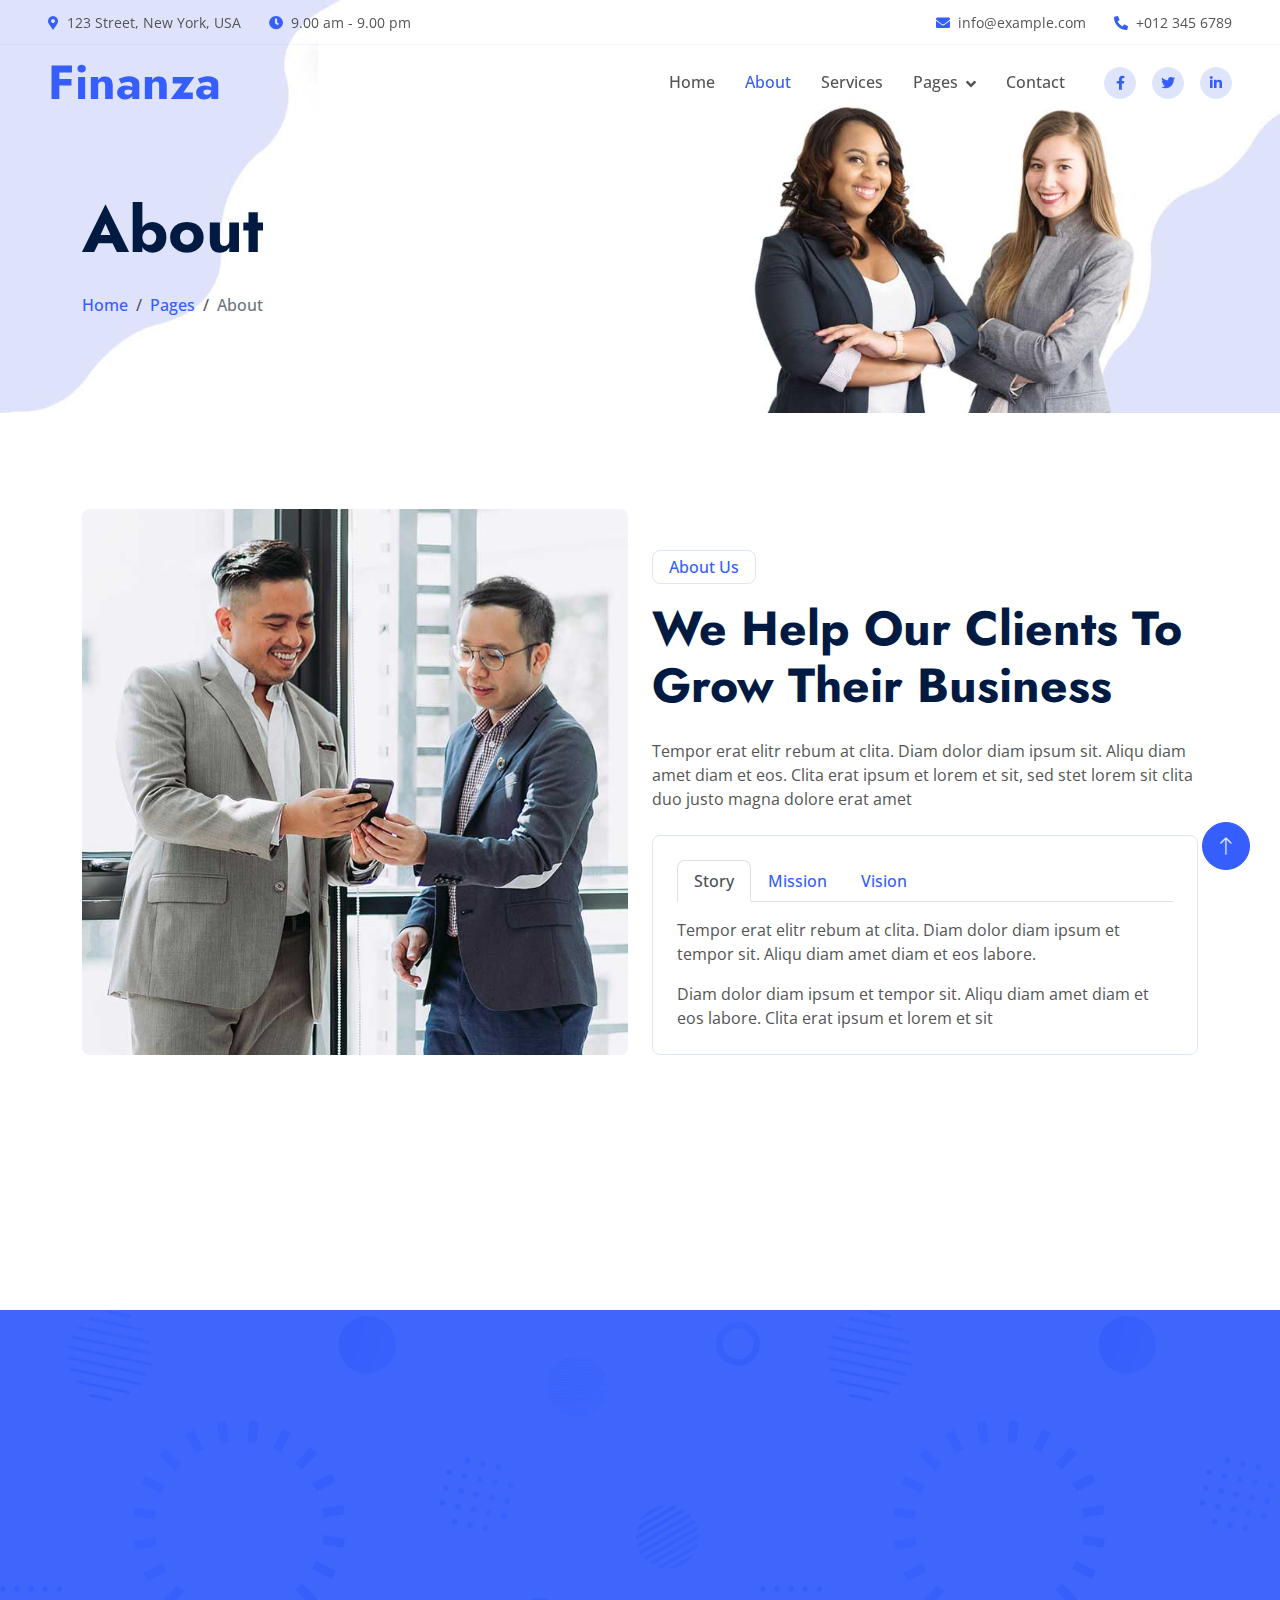
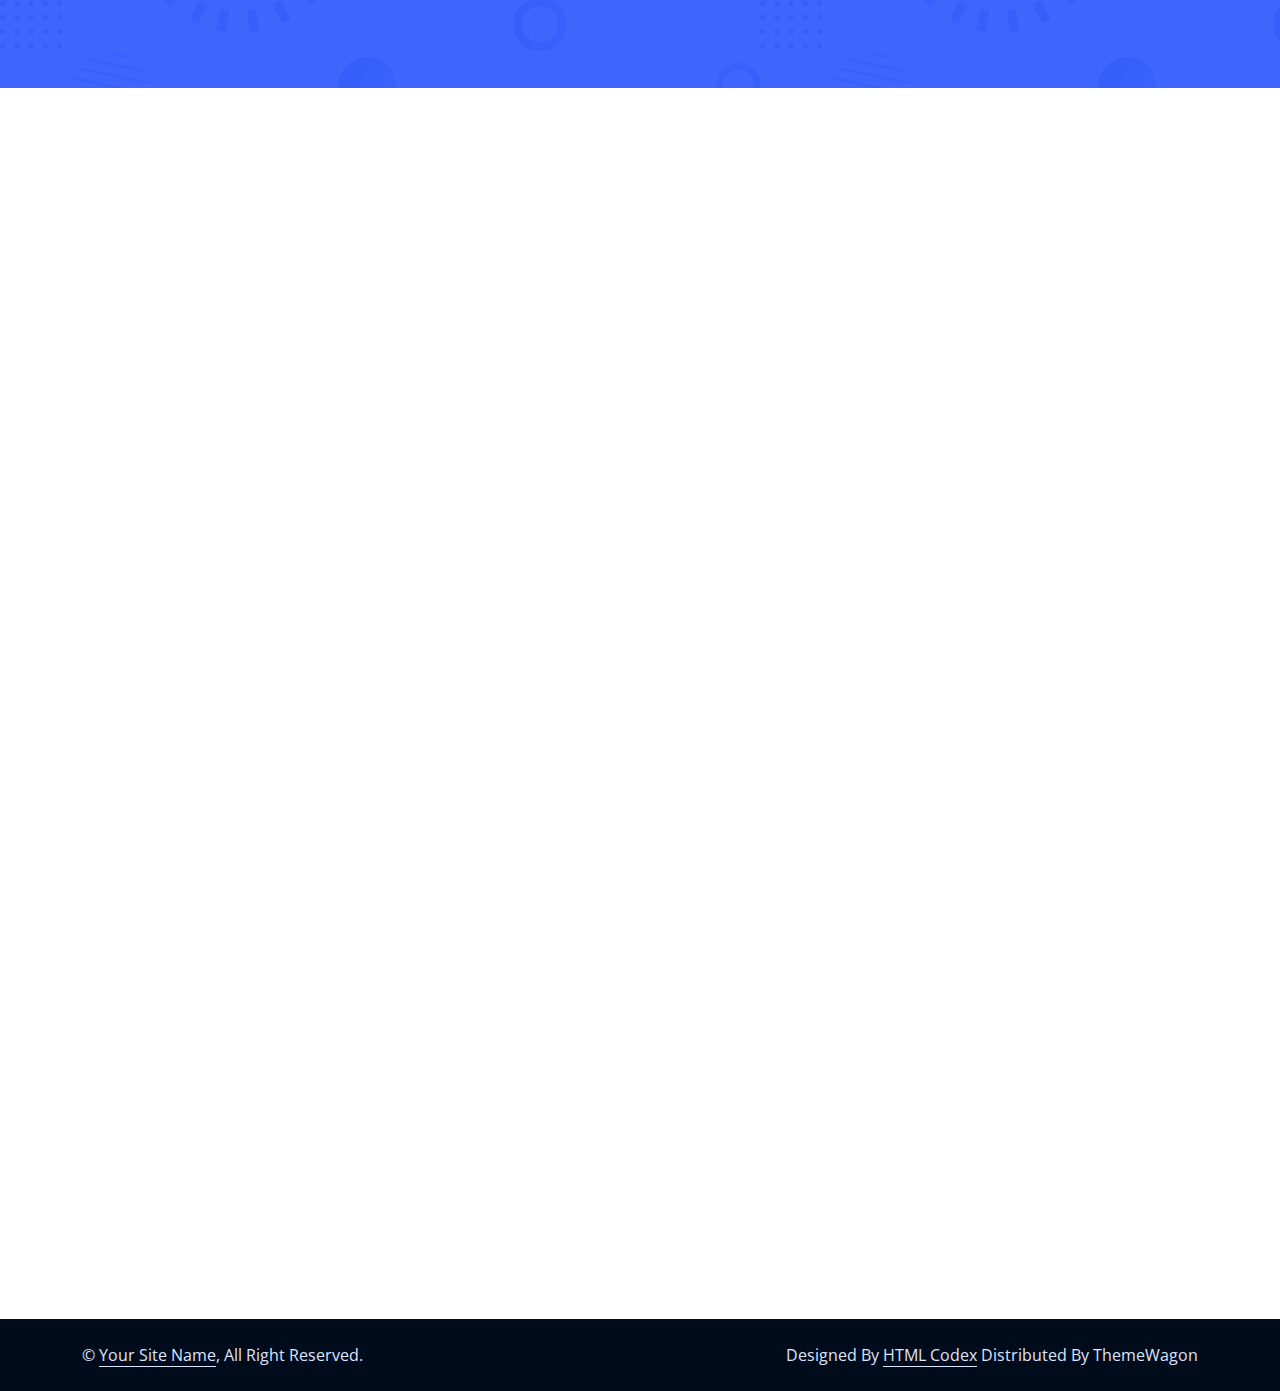
==== about.html @ 156455cf "Initial commit" ====
<!DOCTYPE html>
<html lang="en">

<head>
    <meta charset="utf-8">
    <title>Finanza - Financial Services Website Template</title>
    <meta content="width=device-width, initial-scale=1.0" name="viewport">
    <meta content="" name="keywords">
    <meta content="" name="description">

    <!-- Favicon -->
    <link href="img/favicon.ico" rel="icon">

    <!-- Google Web Fonts -->
    <link rel="preconnect" href="https://fonts.googleapis.com">
    <link rel="preconnect" href="https://fonts.gstatic.com" crossorigin>
    <link
        href="https://fonts.googleapis.com/css2?family=Jost:wght@500;600;700&family=Open+Sans:wght@400;500&display=swap"
        rel="stylesheet">

    <!-- Icon Font Stylesheet -->
    <link href="https://cdnjs.cloudflare.com/ajax/libs/font-awesome/5.10.0/css/all.min.css" rel="stylesheet">
    <link href="https://cdn.jsdelivr.net/npm/bootstrap-icons@1.4.1/font/bootstrap-icons.css" rel="stylesheet">

    <!-- Libraries Stylesheet -->
    <link href="lib/animate/animate.min.css" rel="stylesheet">
    <link href="lib/owlcarousel/assets/owl.carousel.min.css" rel="stylesheet">

    <!-- Customized Bootstrap Stylesheet -->
    <link href="css/bootstrap.min.css" rel="stylesheet">

    <!-- Template Stylesheet -->
    <link href="css/style.css" rel="stylesheet">
</head>

<body>
    <!-- Spinner Start -->
    <div id="spinner"
        class="show bg-white position-fixed translate-middle w-100 vh-100 top-50 start-50 d-flex align-items-center justify-content-center">
        <div class="spinner-border text-primary" role="status" style="width: 3rem; height: 3rem;"></div>
    </div>
    <!-- Spinner End -->


    <!-- Navbar Start -->
    <div class="container-fluid fixed-top px-0 wow fadeIn" data-wow-delay="0.1s">
        <div class="top-bar row gx-0 align-items-center d-none d-lg-flex">
            <div class="col-lg-6 px-5 text-start">
                <small><i class="fa fa-map-marker-alt text-primary me-2"></i>123 Street, New York, USA</small>
                <small class="ms-4"><i class="fa fa-clock text-primary me-2"></i>9.00 am - 9.00 pm</small>
            </div>
            <div class="col-lg-6 px-5 text-end">
                <small><i class="fa fa-envelope text-primary me-2"></i>info@example.com</small>
                <small class="ms-4"><i class="fa fa-phone-alt text-primary me-2"></i>+012 345 6789</small>
            </div>
        </div>

        <nav class="navbar navbar-expand-lg navbar-light py-lg-0 px-lg-5 wow fadeIn" data-wow-delay="0.1s">
            <a href="index.html" class="navbar-brand ms-4 ms-lg-0">
                <h1 class="display-5 text-primary m-0">Finanza</h1>
            </a>
            <button type="button" class="navbar-toggler me-4" data-bs-toggle="collapse"
                data-bs-target="#navbarCollapse">
                <span class="navbar-toggler-icon"></span>
            </button>
            <div class="collapse navbar-collapse" id="navbarCollapse">
                <div class="navbar-nav ms-auto p-4 p-lg-0">
                    <a href="index.html" class="nav-item nav-link">Home</a>
                    <a href="about.html" class="nav-item nav-link active">About</a>
                    <a href="service.html" class="nav-item nav-link">Services</a>
                    <div class="nav-item dropdown">
                        <a href="#" class="nav-link dropdown-toggle" data-bs-toggle="dropdown">Pages</a>
                        <div class="dropdown-menu border-light m-0">
                            <a href="project.html" class="dropdown-item">Projects</a>
                            <a href="feature.html" class="dropdown-item">Features</a>
                            <a href="team.html" class="dropdown-item">Team Member</a>
                            <a href="testimonial.html" class="dropdown-item">Testimonial</a>
                            <a href="404.html" class="dropdown-item">404 Page</a>
                        </div>
                    </div>
                    <a href="contact.html" class="nav-item nav-link">Contact</a>
                </div>
                <div class="d-none d-lg-flex ms-2">
                    <a class="btn btn-light btn-sm-square rounded-circle ms-3" href="">
                        <small class="fab fa-facebook-f text-primary"></small>
                    </a>
                    <a class="btn btn-light btn-sm-square rounded-circle ms-3" href="">
                        <small class="fab fa-twitter text-primary"></small>
                    </a>
                    <a class="btn btn-light btn-sm-square rounded-circle ms-3" href="">
                        <small class="fab fa-linkedin-in text-primary"></small>
                    </a>
                </div>
            </div>
        </nav>
    </div>
    <!-- Navbar End -->


    <!-- Page Header Start -->
    <div class="container-fluid page-header mb-5 wow fadeIn" data-wow-delay="0.1s">
        <div class="container">
            <h1 class="display-3 mb-4 animated slideInDown">About</h1>
            <nav aria-label="breadcrumb animated slideInDown">
                <ol class="breadcrumb mb-0">
                    <li class="breadcrumb-item"><a href="#">Home</a></li>
                    <li class="breadcrumb-item"><a href="#">Pages</a></li>
                    <li class="breadcrumb-item active" aria-current="page">About</li>
                </ol>
            </nav>
        </div>
    </div>
    <!-- Page Header End -->


    <!-- About Start -->
    <div class="container-xxl py-5">
        <div class="container">
            <div class="row g-4 align-items-end mb-4">
                <div class="col-lg-6 wow fadeInUp" data-wow-delay="0.1s">
                    <img class="img-fluid rounded" src="img/about.jpg">
                </div>
                <div class="col-lg-6 wow fadeInUp" data-wow-delay="0.3s">
                    <p class="d-inline-block border rounded text-primary fw-semi-bold py-1 px-3">About Us</p>
                    <h1 class="display-5 mb-4">We Help Our Clients To Grow Their Business</h1>
                    <p class="mb-4">Tempor erat elitr rebum at clita. Diam dolor diam ipsum sit. Aliqu diam amet diam et
                        eos. Clita erat ipsum et lorem et sit, sed stet lorem sit clita duo justo magna dolore erat amet
                    </p>
                    <div class="border rounded p-4">
                        <nav>
                            <div class="nav nav-tabs mb-3" id="nav-tab" role="tablist">
                                <button class="nav-link fw-semi-bold active" id="nav-story-tab" data-bs-toggle="tab"
                                    data-bs-target="#nav-story" type="button" role="tab" aria-controls="nav-story"
                                    aria-selected="true">Story</button>
                                <button class="nav-link fw-semi-bold" id="nav-mission-tab" data-bs-toggle="tab"
                                    data-bs-target="#nav-mission" type="button" role="tab" aria-controls="nav-mission"
                                    aria-selected="false">Mission</button>
                                <button class="nav-link fw-semi-bold" id="nav-vision-tab" data-bs-toggle="tab"
                                    data-bs-target="#nav-vision" type="button" role="tab" aria-controls="nav-vision"
                                    aria-selected="false">Vision</button>
                            </div>
                        </nav>
                        <div class="tab-content" id="nav-tabContent">
                            <div class="tab-pane fade show active" id="nav-story" role="tabpanel"
                                aria-labelledby="nav-story-tab">
                                <p>Tempor erat elitr rebum at clita. Diam dolor diam ipsum et tempor sit. Aliqu diam
                                    amet diam et eos labore.</p>
                                <p class="mb-0">Diam dolor diam ipsum et tempor sit. Aliqu diam amet diam et eos labore.
                                    Clita erat ipsum et lorem et sit</p>
                            </div>
                            <div class="tab-pane fade" id="nav-mission" role="tabpanel"
                                aria-labelledby="nav-mission-tab">
                                <p>Tempor erat elitr rebum at clita. Diam dolor diam ipsum et tempor sit. Aliqu diam
                                    amet diam et eos labore.</p>
                                <p class="mb-0">Diam dolor diam ipsum et tempor sit. Aliqu diam amet diam et eos labore.
                                    Clita erat ipsum et lorem et sit</p>
                            </div>
                            <div class="tab-pane fade" id="nav-vision" role="tabpanel" aria-labelledby="nav-vision-tab">
                                <p>Tempor erat elitr rebum at clita. Diam dolor diam ipsum et tempor sit. Aliqu diam
                                    amet diam et eos labore.</p>
                                <p class="mb-0">Diam dolor diam ipsum et tempor sit. Aliqu diam amet diam et eos labore.
                                    Clita erat ipsum et lorem et sit</p>
                            </div>
                        </div>
                    </div>
                </div>
            </div>
            <div class="border rounded p-4 wow fadeInUp" data-wow-delay="0.1s">
                <div class="row g-4">
                    <div class="col-lg-4 wow fadeIn" data-wow-delay="0.1s">
                        <div class="h-100">
                            <div class="d-flex">
                                <div class="flex-shrink-0 btn-lg-square rounded-circle bg-primary">
                                    <i class="fa fa-times text-white"></i>
                                </div>
                                <div class="ps-3">
                                    <h4>No Hidden Cost</h4>
                                    <span>Clita erat ipsum lorem sit sed stet duo justo</span>
                                </div>
                                <div class="border-end d-none d-lg-block"></div>
                            </div>
                            <div class="border-bottom mt-4 d-block d-lg-none"></div>
                        </div>
                    </div>
                    <div class="col-lg-4 wow fadeIn" data-wow-delay="0.3s">
                        <div class="h-100">
                            <div class="d-flex">
                                <div class="flex-shrink-0 btn-lg-square rounded-circle bg-primary">
                                    <i class="fa fa-users text-white"></i>
                                </div>
                                <div class="ps-3">
                                    <h4>Dedicated Team</h4>
                                    <span>Clita erat ipsum lorem sit sed stet duo justo</span>
                                </div>
                                <div class="border-end d-none d-lg-block"></div>
                            </div>
                            <div class="border-bottom mt-4 d-block d-lg-none"></div>
                        </div>
                    </div>
                    <div class="col-lg-4 wow fadeIn" data-wow-delay="0.5s">
                        <div class="h-100">
                            <div class="d-flex">
                                <div class="flex-shrink-0 btn-lg-square rounded-circle bg-primary">
                                    <i class="fa fa-phone text-white"></i>
                                </div>
                                <div class="ps-3">
                                    <h4>24/7 Available</h4>
                                    <span>Clita erat ipsum lorem sit sed stet duo justo</span>
                                </div>
                            </div>
                        </div>
                    </div>
                </div>
            </div>
        </div>
    </div>
    <!-- About End -->


    <!-- Facts Start -->
    <div class="container-fluid facts my-5 py-5">
        <div class="container py-5">
            <div class="row g-5">
                <div class="col-sm-6 col-lg-3 text-center wow fadeIn" data-wow-delay="0.1s">
                    <i class="fa fa-users fa-3x text-white mb-3"></i>
                    <h1 class="display-4 text-white" data-toggle="counter-up">1234</h1>
                    <span class="fs-5 text-white">Happy Clients</span>
                    <hr class="bg-white w-25 mx-auto mb-0">
                </div>
                <div class="col-sm-6 col-lg-3 text-center wow fadeIn" data-wow-delay="0.3s">
                    <i class="fa fa-check fa-3x text-white mb-3"></i>
                    <h1 class="display-4 text-white" data-toggle="counter-up">1234</h1>
                    <span class="fs-5 text-white">Projects Completed</span>
                    <hr class="bg-white w-25 mx-auto mb-0">
                </div>
                <div class="col-sm-6 col-lg-3 text-center wow fadeIn" data-wow-delay="0.5s">
                    <i class="fa fa-users-cog fa-3x text-white mb-3"></i>
                    <h1 class="display-4 text-white" data-toggle="counter-up">1234</h1>
                    <span class="fs-5 text-white">Dedicated Staff</span>
                    <hr class="bg-white w-25 mx-auto mb-0">
                </div>
                <div class="col-sm-6 col-lg-3 text-center wow fadeIn" data-wow-delay="0.7s">
                    <i class="fa fa-award fa-3x text-white mb-3"></i>
                    <h1 class="display-4 text-white" data-toggle="counter-up">1234</h1>
                    <span class="fs-5 text-white">Awards Achieved</span>
                    <hr class="bg-white w-25 mx-auto mb-0">
                </div>
            </div>
        </div>
    </div>
    <!-- Facts End -->


    <!-- Team Start -->
    <div class="container-xxl py-5">
        <div class="container">
            <div class="text-center mx-auto wow fadeInUp" data-wow-delay="0.1s" style="max-width: 600px;">
                <p class="d-inline-block border rounded text-primary fw-semi-bold py-1 px-3">Our Team</p>
                <h1 class="display-5 mb-5">Exclusive Team</h1>
            </div>
            <div class="row g-4">
                <div class="col-lg-4 col-md-6 wow fadeInUp" data-wow-delay="0.1s">
                    <div class="team-item">
                        <img class="img-fluid rounded" src="img/team-1.jpg" alt="">
                        <div class="team-text">
                            <h4 class="mb-0">Kate Winslet</h4>
                            <div class="team-social d-flex">
                                <a class="btn btn-square rounded-circle mx-1" href=""><i
                                        class="fab fa-facebook-f"></i></a>
                                <a class="btn btn-square rounded-circle mx-1" href=""><i class="fab fa-twitter"></i></a>
                                <a class="btn btn-square rounded-circle mx-1" href=""><i
                                        class="fab fa-instagram"></i></a>
                            </div>
                        </div>
                    </div>
                </div>
                <div class="col-lg-4 col-md-6 wow fadeInUp" data-wow-delay="0.3s">
                    <div class="team-item">
                        <img class="img-fluid rounded" src="img/team-2.jpg" alt="">
                        <div class="team-text">
                            <h4 class="mb-0">Jac Jacson</h4>
                            <div class="team-social d-flex">
                                <a class="btn btn-square rounded-circle mx-1" href=""><i
                                        class="fab fa-facebook-f"></i></a>
                                <a class="btn btn-square rounded-circle mx-1" href=""><i class="fab fa-twitter"></i></a>
                                <a class="btn btn-square rounded-circle mx-1" href=""><i
                                        class="fab fa-instagram"></i></a>
                            </div>
                        </div>
                    </div>
                </div>
                <div class="col-lg-4 col-md-6 wow fadeInUp" data-wow-delay="0.5s">
                    <div class="team-item">
                        <img class="img-fluid rounded" src="img/team-3.jpg" alt="">
                        <div class="team-text">
                            <h4 class="mb-0">Doris Jordan</h4>
                            <div class="team-social d-flex">
                                <a class="btn btn-square rounded-circle mx-1" href=""><i
                                        class="fab fa-facebook-f"></i></a>
                                <a class="btn btn-square rounded-circle mx-1" href=""><i class="fab fa-twitter"></i></a>
                                <a class="btn btn-square rounded-circle mx-1" href=""><i
                                        class="fab fa-instagram"></i></a>
                            </div>
                        </div>
                    </div>
                </div>
            </div>
        </div>
    </div>
    <!-- Team End -->


    <!-- Footer Start -->
    <div class="container-fluid bg-dark text-light footer mt-5 py-5 wow fadeIn" data-wow-delay="0.1s">
        <div class="container py-5">
            <div class="row g-5">
                <div class="col-lg-3 col-md-6">
                    <h4 class="text-white mb-4">Our Office</h4>
                    <p class="mb-2"><i class="fa fa-map-marker-alt me-3"></i>123 Street, New York, USA</p>
                    <p class="mb-2"><i class="fa fa-phone-alt me-3"></i>+012 345 67890</p>
                    <p class="mb-2"><i class="fa fa-envelope me-3"></i>info@example.com</p>
                    <div class="d-flex pt-2">
                        <a class="btn btn-square btn-outline-light rounded-circle me-2" href=""><i
                                class="fab fa-twitter"></i></a>
                        <a class="btn btn-square btn-outline-light rounded-circle me-2" href=""><i
                                class="fab fa-facebook-f"></i></a>
                        <a class="btn btn-square btn-outline-light rounded-circle me-2" href=""><i
                                class="fab fa-youtube"></i></a>
                        <a class="btn btn-square btn-outline-light rounded-circle me-2" href=""><i
                                class="fab fa-linkedin-in"></i></a>
                    </div>
                </div>
                <div class="col-lg-3 col-md-6">
                    <h4 class="text-white mb-4">Services</h4>
                    <a class="btn btn-link" href="">Financial Planning</a>
                    <a class="btn btn-link" href="">Cash Investment</a>
                    <a class="btn btn-link" href="">Financial Consultancy</a>
                    <a class="btn btn-link" href="">Business Loans</a>
                    <a class="btn btn-link" href="">Business Analysis</a>
                </div>
                <div class="col-lg-3 col-md-6">
                    <h4 class="text-white mb-4">Quick Links</h4>
                    <a class="btn btn-link" href="">About Us</a>
                    <a class="btn btn-link" href="">Contact Us</a>
                    <a class="btn btn-link" href="">Our Services</a>
                    <a class="btn btn-link" href="">Terms & Condition</a>
                    <a class="btn btn-link" href="">Support</a>
                </div>
                <div class="col-lg-3 col-md-6">
                    <h4 class="text-white mb-4">Newsletter</h4>
                    <p>Dolor amet sit justo amet elitr clita ipsum elitr est.</p>
                    <div class="position-relative w-100">
                        <input class="form-control bg-white border-0 w-100 py-3 ps-4 pe-5" type="text"
                            placeholder="Your email">
                        <button type="button"
                            class="btn btn-primary py-2 position-absolute top-0 end-0 mt-2 me-2">SignUp</button>
                    </div>
                </div>
            </div>
        </div>
    </div>
    <!-- Footer End -->


    <!-- Copyright Start -->
    <div class="container-fluid copyright py-4">
        <div class="container">
            <div class="row">
                <div class="col-md-6 text-center text-md-start mb-3 mb-md-0">
                    &copy; <a class="border-bottom" href="#">Your Site Name</a>, All Right Reserved.
                </div>
                <div class="col-md-6 text-center text-md-end">
                    <!--/*** This template is free as long as you keep the footer author’s credit link/attribution link/backlink. If you'd like to use the template without the footer author’s credit link/attribution link/backlink, you can purchase the Credit Removal License from "https://htmlcodex.com/credit-removal". Thank you for your support. ***/-->
                    Designed By <a class="border-bottom" href="https://htmlcodex.com">HTML Codex</a> Distributed By <a
                        href="https://themewagon.com">ThemeWagon</a>
                </div>
            </div>
        </div>
    </div>
    <!-- Copyright End -->


    <!-- Back to Top -->
    <a href="#" class="btn btn-lg btn-primary btn-lg-square rounded-circle back-to-top"><i
            class="bi bi-arrow-up"></i></a>


    <!-- JavaScript Libraries -->
    <script src="https://code.jquery.com/jquery-3.4.1.min.js"></script>
    <script src="https://cdn.jsdelivr.net/npm/bootstrap@5.0.0/dist/js/bootstrap.bundle.min.js"></script>
    <script src="lib/wow/wow.min.js"></script>
    <script src="lib/easing/easing.min.js"></script>
    <script src="lib/waypoints/waypoints.min.js"></script>
    <script src="lib/owlcarousel/owl.carousel.min.js"></script>
    <script src="lib/counterup/counterup.min.js"></script>

    <!-- Template Javascript -->
    <script src="js/main.js"></script>
</body>

</html>
---- css/style.css ----
/********** Template CSS **********/
:root {
    --primary: #355EFC;
    --secondary: #E93C05;
    --tertiary: #555555;
    --light: #DFE4FD;
    --dark: #011A41;
}

.back-to-top {
    position: fixed;
    display: none;
    right: 30px;
    bottom: 30px;
    z-index: 99;
}

h1,
.h1,
h2,
.h2,
.fw-bold {
    font-weight: 700 !important;
}

h3,
.h3,
h4,
.h4,
.fw-medium {
    font-weight: 600 !important;
}

h5,
.h5,
h6,
.h6,
.fw-semi-bold {
    font-weight: 500 !important;
}


/*** Spinner ***/
#spinner {
    opacity: 0;
    visibility: hidden;
    transition: opacity .5s ease-out, visibility 0s linear .5s;
    z-index: 99999;
}

#spinner.show {
    transition: opacity .5s ease-out, visibility 0s linear 0s;
    visibility: visible;
    opacity: 1;
}


/*** Button ***/
.btn {
    transition: .5s;
    font-weight: 500;
}

.btn-primary,
.btn-outline-primary:hover {
    color: var(--light);
}

.btn-square {
    width: 38px;
    height: 38px;
}

.btn-sm-square {
    width: 32px;
    height: 32px;
}

.btn-lg-square {
    width: 48px;
    height: 48px;
}

.btn-square,
.btn-sm-square,
.btn-lg-square {
    padding: 0;
    display: flex;
    align-items: center;
    justify-content: center;
    font-weight: normal;
}


/*** Navbar ***/
.fixed-top {
    transition: .5s;
}

.top-bar {
    height: 45px;
    border-bottom: 1px solid rgba(53, 94, 252, .07);
}

.navbar .dropdown-toggle::after {
    border: none;
    content: "\f107";
    font-family: "Font Awesome 5 Free";
    font-weight: 900;
    vertical-align: middle;
    margin-left: 8px;
}

.navbar .navbar-nav .nav-link {
    padding: 25px 15px;
    color: var(--tertiary);
    font-weight: 500;
    outline: none;
}

.navbar .navbar-nav .nav-link:hover,
.navbar .navbar-nav .nav-link.active {
    color: var(--primary);
}

@media (max-width: 991.98px) {
    .navbar .navbar-nav {
        margin-top: 10px;
        border-top: 1px solid rgba(0, 0, 0, .07);
        background: #FFFFFF;
    }

    .navbar .navbar-nav .nav-link {
        padding: 10px 0;
    }
}

@media (min-width: 992px) {
    .navbar .nav-item .dropdown-menu {
        display: block;
        visibility: hidden;
        top: 100%;
        transform: rotateX(-75deg);
        transform-origin: 0% 0%;
        transition: .5s;
        opacity: 0;
    }

    .navbar .nav-item:hover .dropdown-menu {
        transform: rotateX(0deg);
        visibility: visible;
        transition: .5s;
        opacity: 1;
    }
}


/*** Header ***/
.carousel-caption {
    top: 0;
    left: 0;
    right: 0;
    bottom: 0;
    display: flex;
    align-items: center;
    justify-content: center;
    text-align: start;
    z-index: 1;
}

.carousel-control-prev,
.carousel-control-next {
    width: 3rem;
}

.carousel-control-prev-icon,
.carousel-control-next-icon {
    width: 3rem;
    height: 3rem;
    background-color: var(--primary);
    border: 10px solid var(--primary);
}

.carousel-control-prev-icon {
    border-radius: 0 3rem 3rem 0;
}

.carousel-control-next-icon {
    border-radius: 3rem 0 0 3rem;
}

@media (max-width: 768px) {
    #header-carousel .carousel-item {
        position: relative;
        min-height: 450px;
    }
    
    #header-carousel .carousel-item img {
        position: absolute;
        width: 100%;
        height: 100%;
        object-fit: cover;
    }
}

.page-header {
    padding-top: 12rem;
    padding-bottom: 6rem;
    background: url(../img/header.jpg) top left no-repeat;
    background-size: cover;
}

.page-header .breadcrumb-item,
.page-header .breadcrumb-item a {
    font-weight: 500;
}

.page-header .breadcrumb-item+.breadcrumb-item::before {
    color: var(--tertiary);
}


/*** Facts ***/
.facts {
    background: linear-gradient(rgba(53, 94, 252, .95), rgba(53, 94, 252, .95)), url(../img/bg.png);
}


/*** Callback ***/
.callback {
    position: relative;
}

.callback::before {
    position: absolute;
    content: "";
    width: 100%;
    height: 50%;
    top: 0;
    left: 0;
    background: linear-gradient(rgba(53, 94, 252, .95), rgba(53, 94, 252, .95)), url(../img/bg.png);
    z-index: -1;
}


/*** Feature ***/
.feature .feature-box,
.feature .feature-box * {
    transition: .5s;
}

.feature .feature-box:hover {
    background: var(--primary);
    border-color: var(--primary) !important;
}

.feature .feature-box:hover * {
    color: #FFFFFF !important;
}


/*** Service ***/
.service .nav .nav-link {
    transition: .5s;
}

.service .nav .nav-link.active {
    border-color: var(--primary) !important;
    background: var(--primary);
}

.service .nav .nav-link.active h5 {
    color: #FFFFFF !important;
}

.service .nav .nav-link.active h5 i {
    color: #FFFFFF !important;
}


/*** Project ***/
.project-item,
.project-item .project-img {
    position: relative;
}

.project-item .project-img a {
    position: absolute;
    width: 100%;
    height: 100%;
    top: 0;
    left: 0;
    background: rgba(255, 255, 255, .5);
    display: flex;
    align-items: center;
    justify-content: center;
    border-radius: 8px;
    opacity: 0;
    transition: .5s;
}

.project-item:hover .project-img a {
    opacity: 1;
}

.project-item .project-title {
    position: absolute;
    top: 3rem;
    right: 0;
    bottom: 0;
    left: 3rem;
    border: 1px solid var(--light);
    border-radius: 8px;
    display: flex;
    align-items: flex-end;
    padding: 18px;
    z-index: -1;
    transition: .5s;
}

.project-item:hover .project-title {
    background: var(--primary);
    border-color: var(--primary);
}

.project-item .project-title h4 {
    transition: .5s;
}

.project-item:hover .project-title h4 {
    color: #FFFFFF;
}

.project-carousel .owl-nav {
    margin-top: 25px;
    display: flex;
    justify-content: center;
}

.project-carousel .owl-nav .owl-prev,
.project-carousel .owl-nav .owl-next {
    margin: 0 12px;
    width: 45px;
    height: 45px;
    display: flex;
    align-items: center;
    justify-content: center;
    color: var(--primary);
    background: var(--light);
    border-radius: 45px;
    font-size: 22px;
    transition: .5s;
}

.project-carousel .owl-nav .owl-prev:hover,
.project-carousel .owl-nav .owl-next:hover {
    background: var(--primary);
    color: var(--light);
}


/*** Team ***/
.team-item {
    position: relative;
    padding: 4rem 0;
}

.team-item img {
    position: relative;
    z-index: 2;
}

.team-item .team-text {
    position: absolute;
    top: 0;
    right: 3rem;
    bottom: 0;
    left: 3rem;
    padding: 15px;
    border: 1px solid var(--light);
    border-radius: 8px;
    display: flex;
    flex-direction: column;
    align-items: center;
    justify-content: space-between;
    transition: .5s;
    z-index: 1;
}

.team-item:hover .team-text {
    background: var(--primary);
    border-color: var(--primary);
}

.team-item .team-text h4 {
    transition: .5s;
}

.team-item:hover .team-text h4 {
    color: #FFFFFF;
}

.team-item .team-social .btn {
    background: var(--light);
    color: var(--primary);
}

.team-item:hover .team-social .btn {
    background: #FFFFFF;
}

.team-item .team-social .btn:hover {
    background: var(--primary);
    color: var(--light);
}


/*** Testimonial ***/
.testimonial-item {
    position: relative;
    text-align: center;
    padding-top: 30px;
}

.testimonial-item .testimonial-text {
    position: relative;
    text-align: center;
}

.testimonial-item .testimonial-text .btn-square {
    position: absolute;
    width: 60px;
    height: 60px;
    top: -30px;
    left: 50%;
    transform: translateX(-50%);
}

.testimonial-item .testimonial-text::before {
    position: absolute;
    content: "";
    bottom: -60px;
    left: 50%;
    transform: translateX(-50%);
    border: 30px solid;
    border-color: var(--light) transparent transparent transparent;
}

.testimonial-item .testimonial-text::after {
    position: absolute;
    content: "";
    bottom: -59px;
    left: 50%;
    transform: translateX(-50%);
    border: 30px solid;
    border-color: #FFFFFF transparent transparent transparent;
}

.testimonial-carousel .owl-item img {
    margin: 0 auto;
    width: 100px;
    height: 100px;
}

.testimonial-carousel .owl-dots {
    margin-top: 25px;
    display: flex;
    align-items: flex-end;
    justify-content: center;
}

.testimonial-carousel .owl-dot {
    position: relative;
    display: inline-block;
    margin: 0 5px;
    width: 30px;
    height: 30px;
    border: 1px solid var(--light);
    border-radius: 30px;
    transition: .5s;
}

.testimonial-carousel .owl-dot::after {
    position: absolute;
    content: "";
    width: 16px;
    height: 16px;
    top: 6px;
    left: 6px;
    border-radius: 16px;
    background: var(--light);
    transition: .5s;
}

.testimonial-carousel .owl-dot.active {
    border-color: var(--primary);
}

.testimonial-carousel .owl-dot.active::after {
    background: var(--primary);
}


/*** Footer ***/
.footer .btn.btn-link {
    display: block;
    margin-bottom: 5px;
    padding: 0;
    text-align: left;
    color: var(--light);
    font-weight: normal;
    text-transform: capitalize;
    transition: .3s;
}

.footer .btn.btn-link::before {
    position: relative;
    content: "\f105";
    font-family: "Font Awesome 5 Free";
    font-weight: 900;
    margin-right: 10px;
}

.footer .btn.btn-link:hover {
    color: var(--primary);
    letter-spacing: 1px;
    box-shadow: none;
}

.copyright {
    color: var(--light);
    background: #000B1C;
}

.copyright a {
    color: var(--light);
}

.copyright a:hover {
    color: var(--primary);
}
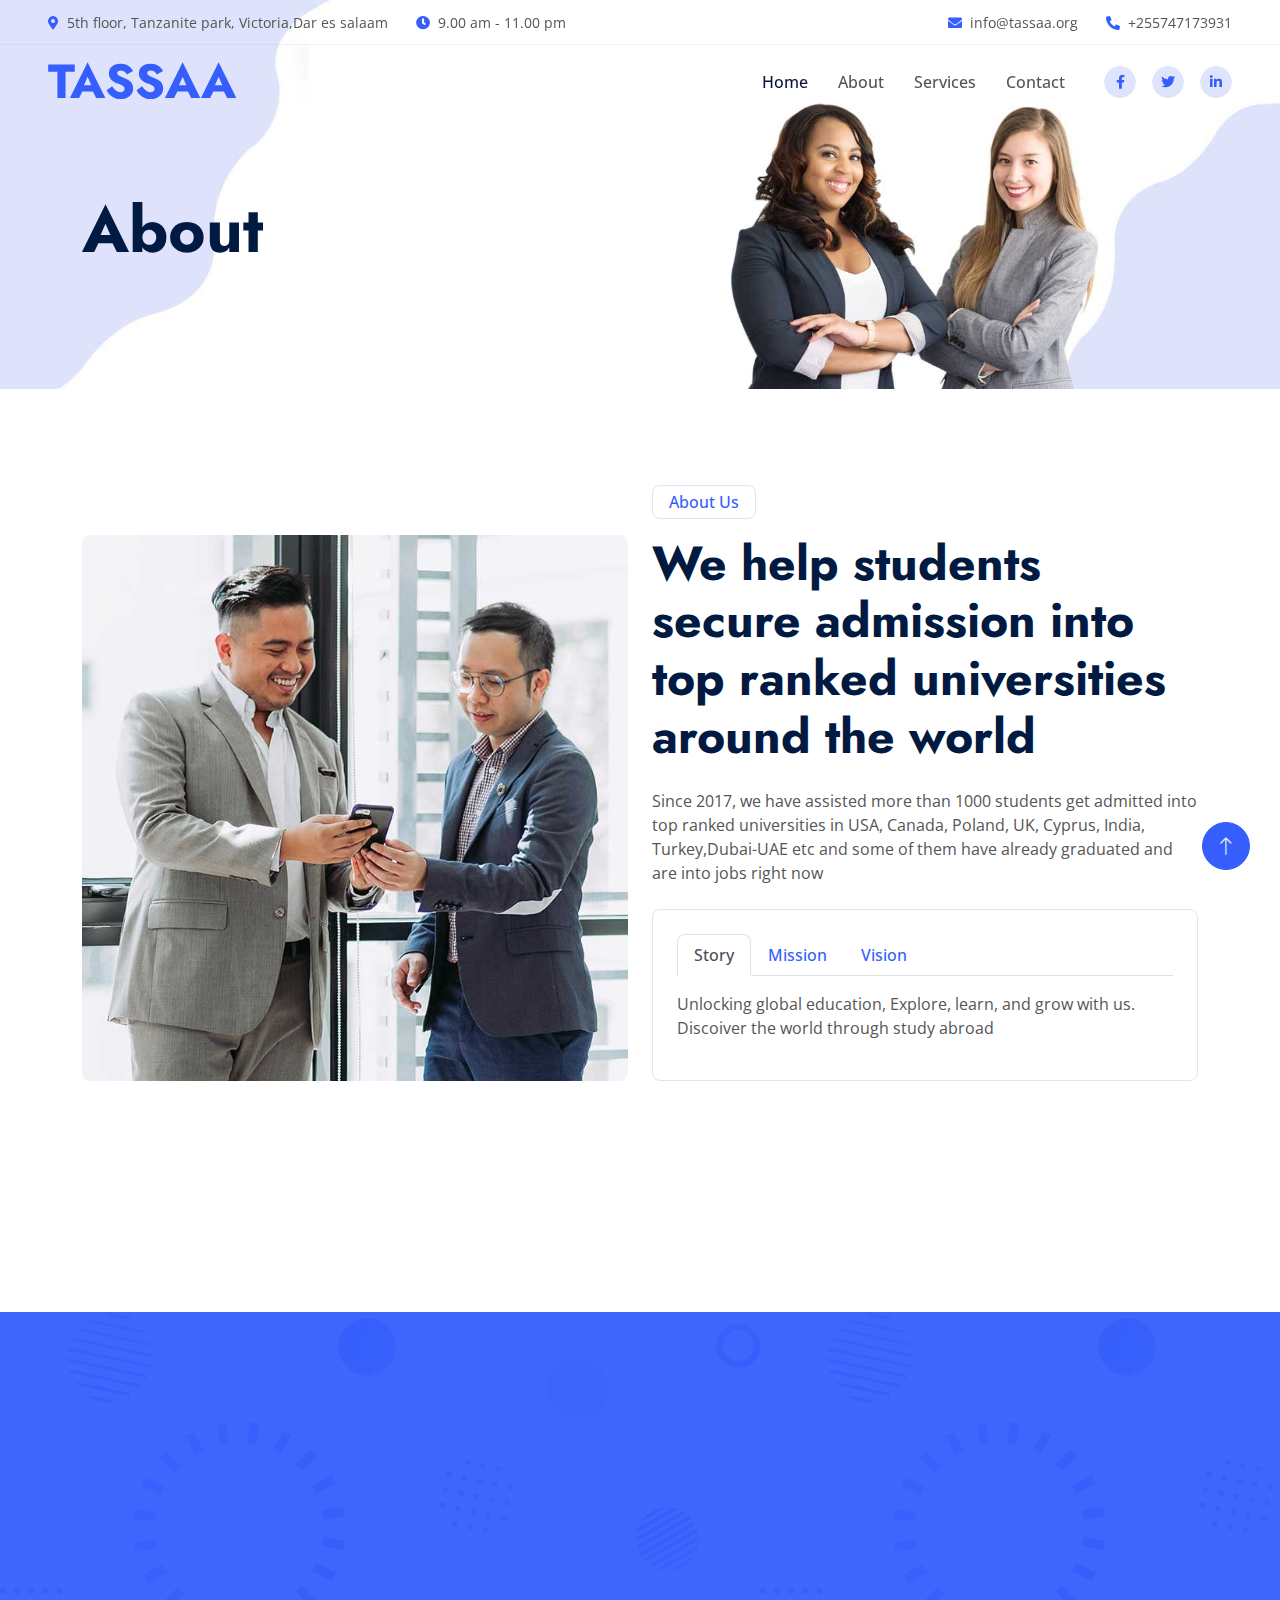
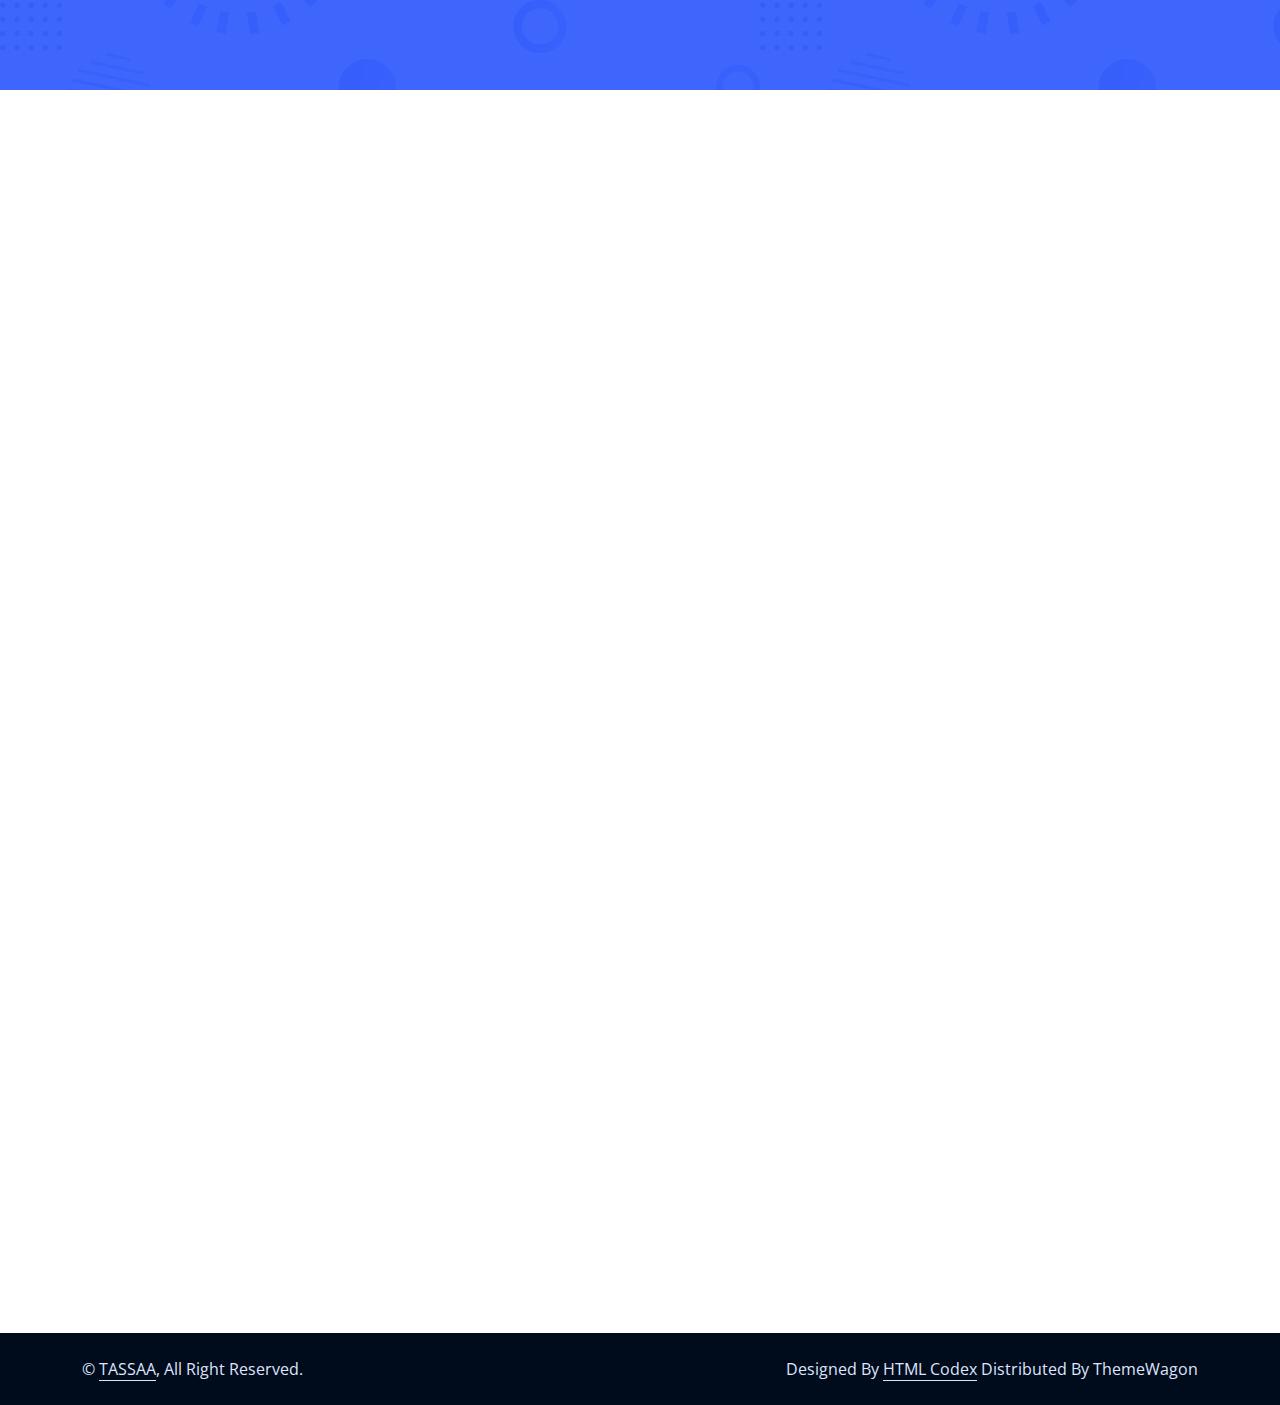
==== commit 60285ee3: "major changes" ====
--- a/about.html
+++ b/about.html
@@ -3,7 +3,7 @@
 
 <head>
     <meta charset="utf-8">
-    <title>Finanza - Financial Services Website Template</title>
+    <title>TASSAA - Tanzania Students Study Abroad Association</title>
     <meta content="width=device-width, initial-scale=1.0" name="viewport">
     <meta content="" name="keywords">
     <meta content="" name="description">
@@ -46,18 +46,18 @@
     <div class="container-fluid fixed-top px-0 wow fadeIn" data-wow-delay="0.1s">
         <div class="top-bar row gx-0 align-items-center d-none d-lg-flex">
             <div class="col-lg-6 px-5 text-start">
-                <small><i class="fa fa-map-marker-alt text-primary me-2"></i>123 Street, New York, USA</small>
-                <small class="ms-4"><i class="fa fa-clock text-primary me-2"></i>9.00 am - 9.00 pm</small>
+                <small><i class="fa fa-map-marker-alt text-primary me-2"></i>5th floor, Tanzanite  park, Victoria,Dar es salaam</small>
+                <small class="ms-4"><i class="fa fa-clock text-primary me-2"></i>9.00 am - 11.00 pm</small>
             </div>
             <div class="col-lg-6 px-5 text-end">
-                <small><i class="fa fa-envelope text-primary me-2"></i>info@example.com</small>
-                <small class="ms-4"><i class="fa fa-phone-alt text-primary me-2"></i>+012 345 6789</small>
+                <small><i class="fa fa-envelope text-primary me-2"></i>info@tassaa.org</small>
+                <small class="ms-4"><i class="fa fa-phone-alt text-primary me-2"></i>+255747173931</small>
             </div>
         </div>
 
         <nav class="navbar navbar-expand-lg navbar-light py-lg-0 px-lg-5 wow fadeIn" data-wow-delay="0.1s">
             <a href="index.html" class="navbar-brand ms-4 ms-lg-0">
-                <h1 class="display-5 text-primary m-0">Finanza</h1>
+                <h1 class="display-5 text-primary m-0">TASSAA</h1>
             </a>
             <button type="button" class="navbar-toggler me-4" data-bs-toggle="collapse"
                 data-bs-target="#navbarCollapse">
@@ -65,10 +65,10 @@
             </button>
             <div class="collapse navbar-collapse" id="navbarCollapse">
                 <div class="navbar-nav ms-auto p-4 p-lg-0">
-                    <a href="index.html" class="nav-item nav-link">Home</a>
-                    <a href="about.html" class="nav-item nav-link active">About</a>
+                    <a href="index.html" class="nav-item nav-link active">Home</a>
+                    <a href="about.html" class="nav-item nav-link">About</a>
                     <a href="service.html" class="nav-item nav-link">Services</a>
-                    <div class="nav-item dropdown">
+                    <!-- <div class="nav-item dropdown">
                         <a href="#" class="nav-link dropdown-toggle" data-bs-toggle="dropdown">Pages</a>
                         <div class="dropdown-menu border-light m-0">
                             <a href="project.html" class="dropdown-item">Projects</a>
@@ -77,7 +77,7 @@
                             <a href="testimonial.html" class="dropdown-item">Testimonial</a>
                             <a href="404.html" class="dropdown-item">404 Page</a>
                         </div>
-                    </div>
+                    </div> -->
                     <a href="contact.html" class="nav-item nav-link">Contact</a>
                 </div>
                 <div class="d-none d-lg-flex ms-2">
@@ -101,13 +101,13 @@
     <div class="container-fluid page-header mb-5 wow fadeIn" data-wow-delay="0.1s">
         <div class="container">
             <h1 class="display-3 mb-4 animated slideInDown">About</h1>
-            <nav aria-label="breadcrumb animated slideInDown">
+            <!-- <nav aria-label="breadcrumb animated slideInDown">
                 <ol class="breadcrumb mb-0">
                     <li class="breadcrumb-item"><a href="#">Home</a></li>
                     <li class="breadcrumb-item"><a href="#">Pages</a></li>
                     <li class="breadcrumb-item active" aria-current="page">About</li>
                 </ol>
-            </nav>
+            </nav> -->
         </div>
     </div>
     <!-- Page Header End -->
@@ -122,9 +122,8 @@
                 </div>
                 <div class="col-lg-6 wow fadeInUp" data-wow-delay="0.3s">
                     <p class="d-inline-block border rounded text-primary fw-semi-bold py-1 px-3">About Us</p>
-                    <h1 class="display-5 mb-4">We Help Our Clients To Grow Their Business</h1>
-                    <p class="mb-4">Tempor erat elitr rebum at clita. Diam dolor diam ipsum sit. Aliqu diam amet diam et
-                        eos. Clita erat ipsum et lorem et sit, sed stet lorem sit clita duo justo magna dolore erat amet
+                    <h1 class="display-5 mb-4">We help students secure admission into top ranked universities around the world</h1>
+                    <p class="mb-4">Since 2017, we have assisted more than 1000 students get admitted into top ranked universities in USA, Canada, Poland, UK, Cyprus, India, Turkey,Dubai-UAE etc and some of them have already graduated and are into jobs right now
                     </p>
                     <div class="border rounded p-4">
                         <nav>
@@ -143,23 +142,20 @@
                         <div class="tab-content" id="nav-tabContent">
                             <div class="tab-pane fade show active" id="nav-story" role="tabpanel"
                                 aria-labelledby="nav-story-tab">
-                                <p>Tempor erat elitr rebum at clita. Diam dolor diam ipsum et tempor sit. Aliqu diam
-                                    amet diam et eos labore.</p>
-                                <p class="mb-0">Diam dolor diam ipsum et tempor sit. Aliqu diam amet diam et eos labore.
-                                    Clita erat ipsum et lorem et sit</p>
+                                <p>Unlocking global education, Explore, learn, and grow with us. Discoiver the world through study abroad</p>
+<!--                                <p class="mb-0">Diam dolor diam ipsum et tempor sit. Aliqu diam amet diam et eos labore.-->
+<!--                                    Clita erat ipsum et lorem et sit</p>-->
                             </div>
                             <div class="tab-pane fade" id="nav-mission" role="tabpanel"
                                 aria-labelledby="nav-mission-tab">
-                                <p>Tempor erat elitr rebum at clita. Diam dolor diam ipsum et tempor sit. Aliqu diam
-                                    amet diam et eos labore.</p>
-                                <p class="mb-0">Diam dolor diam ipsum et tempor sit. Aliqu diam amet diam et eos labore.
-                                    Clita erat ipsum et lorem et sit</p>
+                                <p>Increase the percentage of educated people and opportunities for the betterment of our nation at large</p>
+<!--                                <p class="mb-0">Diam dolor diam ipsum et tempor sit. Aliqu diam amet diam et eos labore.-->
+<!--                                    Clita erat ipsum et lorem et sit</p>-->
                             </div>
                             <div class="tab-pane fade" id="nav-vision" role="tabpanel" aria-labelledby="nav-vision-tab">
-                                <p>Tempor erat elitr rebum at clita. Diam dolor diam ipsum et tempor sit. Aliqu diam
-                                    amet diam et eos labore.</p>
-                                <p class="mb-0">Diam dolor diam ipsum et tempor sit. Aliqu diam amet diam et eos labore.
-                                    Clita erat ipsum et lorem et sit</p>
+                                <p>We envision a nation where every citizen benefits from education both directly and indirectly.</p>
+<!--                                <p class="mb-0">Diam dolor diam ipsum et tempor sit. Aliqu diam amet diam et eos labore.-->
+<!--                                    Clita erat ipsum et lorem et sit</p>-->
                             </div>
                         </div>
                     </div>
@@ -175,7 +171,7 @@
                                 </div>
                                 <div class="ps-3">
                                     <h4>No Hidden Cost</h4>
-                                    <span>Clita erat ipsum lorem sit sed stet duo justo</span>
+                                    <span>Pay tution  fee, hostels & ticket only</span>
                                 </div>
                                 <div class="border-end d-none d-lg-block"></div>
                             </div>
@@ -189,8 +185,8 @@
                                     <i class="fa fa-users text-white"></i>
                                 </div>
                                 <div class="ps-3">
-                                    <h4>Dedicated Team</h4>
-                                    <span>Clita erat ipsum lorem sit sed stet duo justo</span>
+                                    <h4>High experience team</h4>
+                                    <span>Best career guidance & counselling</span>
                                 </div>
                                 <div class="border-end d-none d-lg-block"></div>
                             </div>
@@ -204,8 +200,8 @@
                                     <i class="fa fa-phone text-white"></i>
                                 </div>
                                 <div class="ps-3">
-                                    <h4>24/7 Available</h4>
-                                    <span>Clita erat ipsum lorem sit sed stet duo justo</span>
+                                    <h4>Fast services</h4>
+                                    <span>Travel in 5 - 30 days after application</span>
                                 </div>
                             </div>
                         </div>
@@ -316,9 +312,9 @@
             <div class="row g-5">
                 <div class="col-lg-3 col-md-6">
                     <h4 class="text-white mb-4">Our Office</h4>
-                    <p class="mb-2"><i class="fa fa-map-marker-alt me-3"></i>123 Street, New York, USA</p>
-                    <p class="mb-2"><i class="fa fa-phone-alt me-3"></i>+012 345 67890</p>
-                    <p class="mb-2"><i class="fa fa-envelope me-3"></i>info@example.com</p>
+                    <p class="mb-2"><i class="fa fa-map-marker-alt me-3"></i>5th floor, Tanzanite park, Victoria,Dar es salaam</p>
+                    <p class="mb-2"><i class="fa fa-phone-alt me-3"></i>+255747173931</p>
+                    <p class="mb-2"><i class="fa fa-envelope me-3"></i>info@tassaa.org</p>
                     <div class="d-flex pt-2">
                         <a class="btn btn-square btn-outline-light rounded-circle me-2" href=""><i
                                 class="fab fa-twitter"></i></a>
@@ -332,23 +328,20 @@
                 </div>
                 <div class="col-lg-3 col-md-6">
                     <h4 class="text-white mb-4">Services</h4>
-                    <a class="btn btn-link" href="">Financial Planning</a>
-                    <a class="btn btn-link" href="">Cash Investment</a>
-                    <a class="btn btn-link" href="">Financial Consultancy</a>
-                    <a class="btn btn-link" href="">Business Loans</a>
-                    <a class="btn btn-link" href="">Business Analysis</a>
+                    <a class="btn btn-link" href="">universities Application</a>
+                    <a class="btn btn-link" href="">Career Guidance</a>
+                    <a class="btn btn-link" href="">Visa Consultancy</a> 
                 </div>
                 <div class="col-lg-3 col-md-6">
                     <h4 class="text-white mb-4">Quick Links</h4>
                     <a class="btn btn-link" href="">About Us</a>
                     <a class="btn btn-link" href="">Contact Us</a>
                     <a class="btn btn-link" href="">Our Services</a>
-                    <a class="btn btn-link" href="">Terms & Condition</a>
-                    <a class="btn btn-link" href="">Support</a>
+                   
                 </div>
                 <div class="col-lg-3 col-md-6">
                     <h4 class="text-white mb-4">Newsletter</h4>
-                    <p>Dolor amet sit justo amet elitr clita ipsum elitr est.</p>
+                    <p>Subscribe to our Newsletter.</p>
                     <div class="position-relative w-100">
                         <input class="form-control bg-white border-0 w-100 py-3 ps-4 pe-5" type="text"
                             placeholder="Your email">
@@ -367,7 +360,7 @@
         <div class="container">
             <div class="row">
                 <div class="col-md-6 text-center text-md-start mb-3 mb-md-0">
-                    &copy; <a class="border-bottom" href="#">Your Site Name</a>, All Right Reserved.
+                    &copy; <a class="border-bottom" href="#">TASSAA</a>, All Right Reserved.
                 </div>
                 <div class="col-md-6 text-center text-md-end">
                     <!--/*** This template is free as long as you keep the footer author’s credit link/attribution link/backlink. If you'd like to use the template without the footer author’s credit link/attribution link/backlink, you can purchase the Credit Removal License from "https://htmlcodex.com/credit-removal". Thank you for your support. ***/-->
--- a/css/style.css
+++ b/css/style.css
@@ -1,7 +1,7 @@
 /********** Template CSS **********/
 :root {
-    --primary: #355EFC;
-    --secondary: #E93C05;
+    --primary: #0D1439;
+    --secondary: #FBB216;
     --tertiary: #555555;
     --light: #DFE4FD;
     --dark: #011A41;
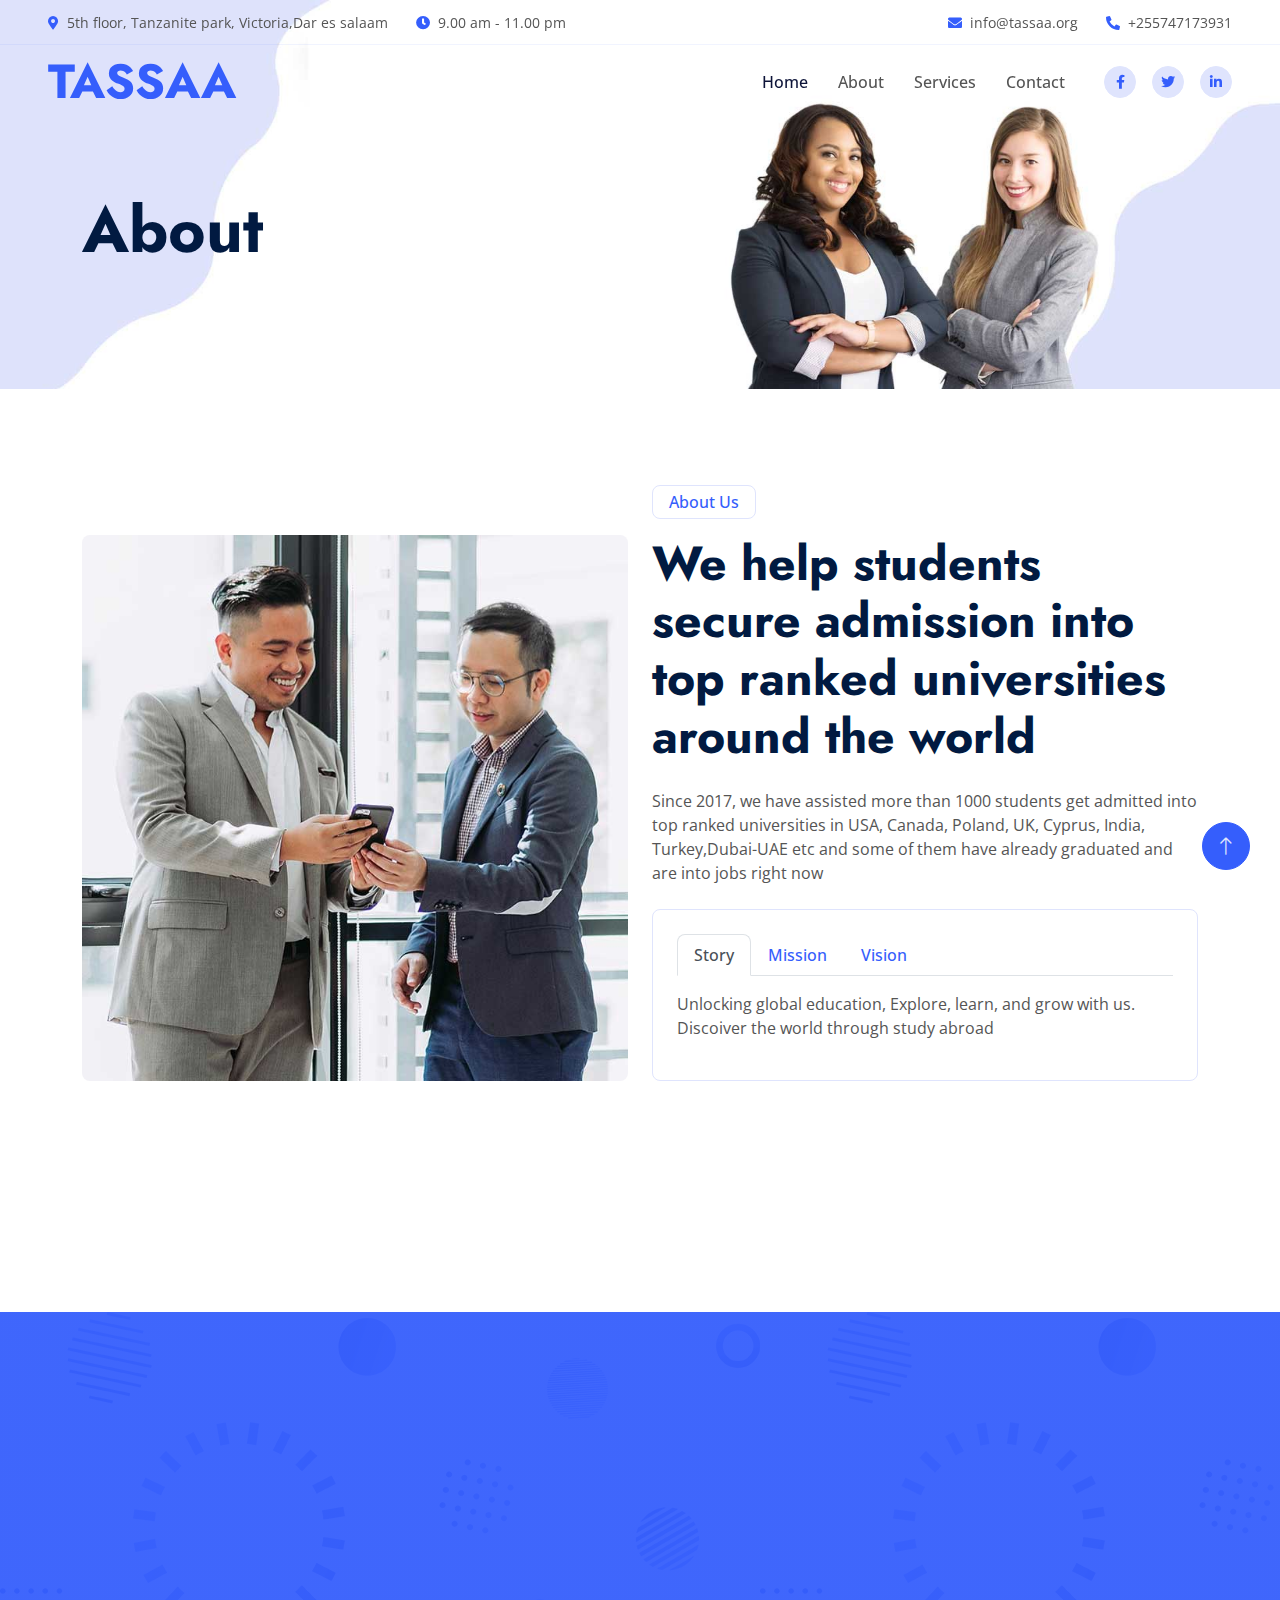
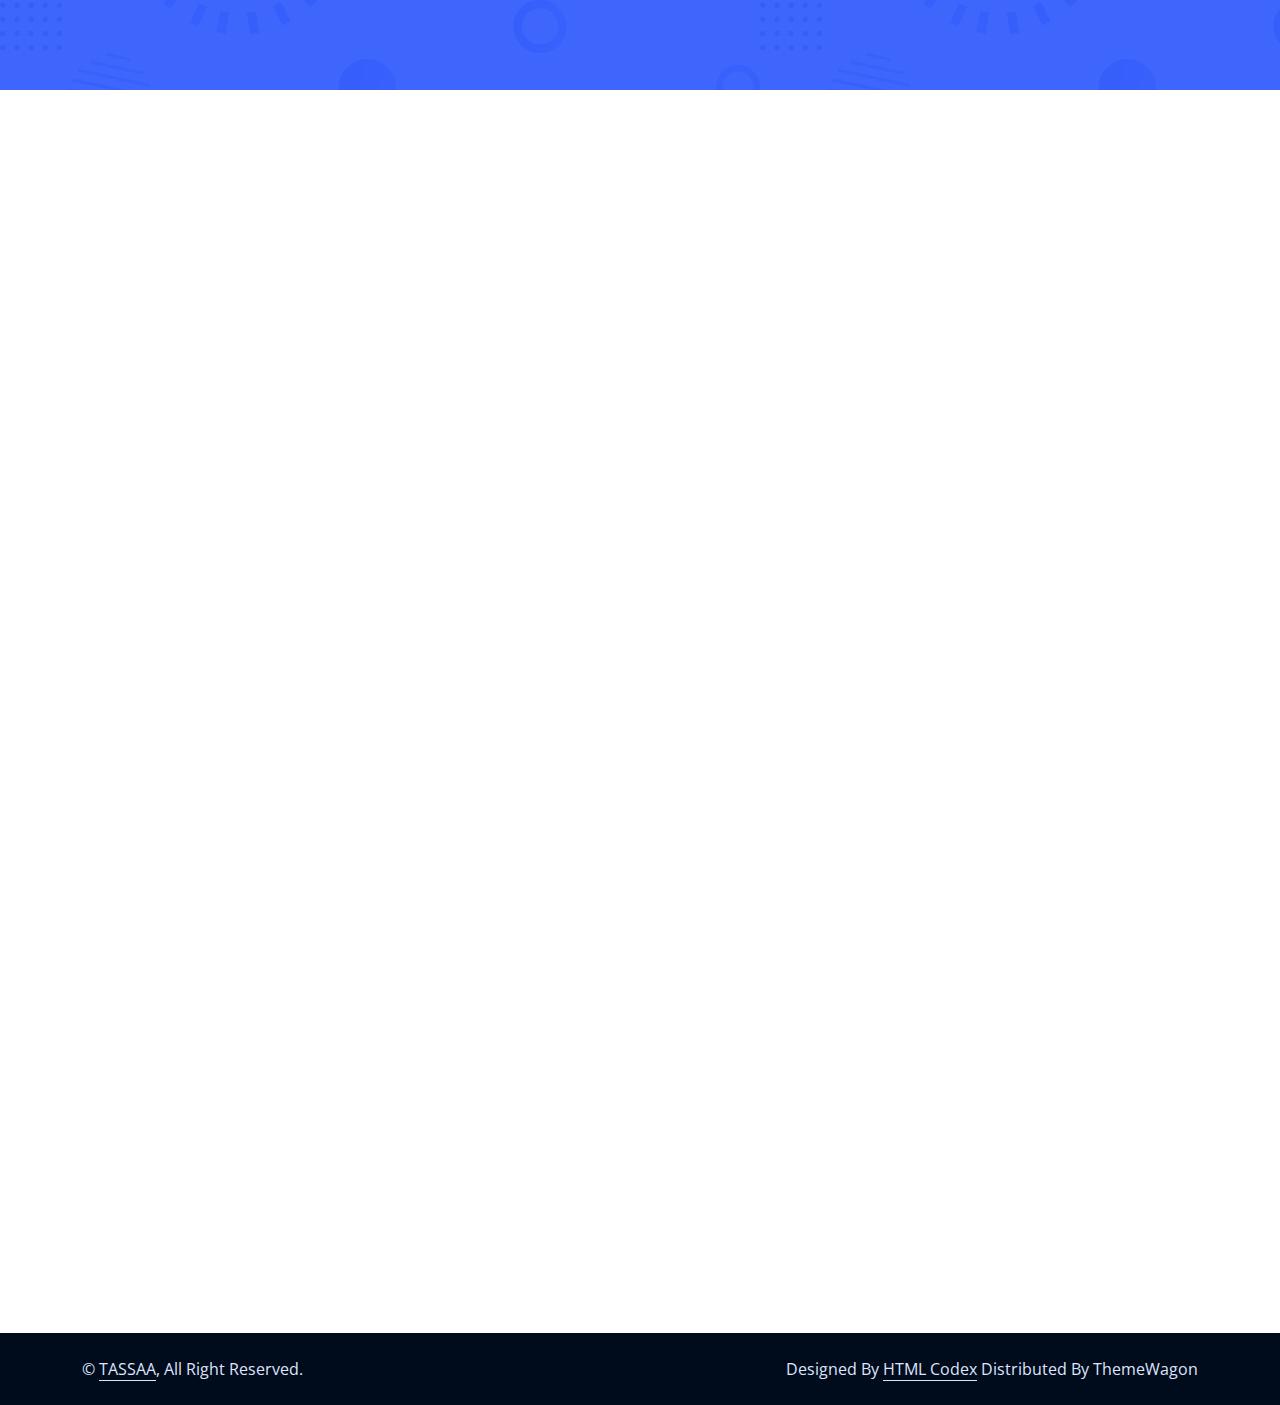
==== commit 26ab95a8: "fixed about page statistics" ====
--- a/about.html
+++ b/about.html
@@ -220,25 +220,25 @@
                 <div class="col-sm-6 col-lg-3 text-center wow fadeIn" data-wow-delay="0.1s">
                     <i class="fa fa-users fa-3x text-white mb-3"></i>
                     <h1 class="display-4 text-white" data-toggle="counter-up">1234</h1>
-                    <span class="fs-5 text-white">Happy Clients</span>
+                    <span class="fs-5 text-white">Students Served</span>
                     <hr class="bg-white w-25 mx-auto mb-0">
                 </div>
                 <div class="col-sm-6 col-lg-3 text-center wow fadeIn" data-wow-delay="0.3s">
                     <i class="fa fa-check fa-3x text-white mb-3"></i>
                     <h1 class="display-4 text-white" data-toggle="counter-up">1234</h1>
-                    <span class="fs-5 text-white">Projects Completed</span>
+                    <span class="fs-5 text-white">University Partners</span>
                     <hr class="bg-white w-25 mx-auto mb-0">
                 </div>
                 <div class="col-sm-6 col-lg-3 text-center wow fadeIn" data-wow-delay="0.5s">
                     <i class="fa fa-users-cog fa-3x text-white mb-3"></i>
-                    <h1 class="display-4 text-white" data-toggle="counter-up">1234</h1>
-                    <span class="fs-5 text-white">Dedicated Staff</span>
+                    <h1 class="display-4 text-white" data-toggle="counter-up">14</h1>
+                    <span class="fs-5 text-white">Countries Serving</span>
                     <hr class="bg-white w-25 mx-auto mb-0">
                 </div>
                 <div class="col-sm-6 col-lg-3 text-center wow fadeIn" data-wow-delay="0.7s">
                     <i class="fa fa-award fa-3x text-white mb-3"></i>
-                    <h1 class="display-4 text-white" data-toggle="counter-up">1234</h1>
-                    <span class="fs-5 text-white">Awards Achieved</span>
+                    <h1 class="display-4 text-white" data-toggle="counter-up">234</h1>
+                    <span class="fs-5 text-white">Courses Offerring</span>
                     <hr class="bg-white w-25 mx-auto mb-0">
                 </div>
             </div>
@@ -259,7 +259,7 @@
                     <div class="team-item">
                         <img class="img-fluid rounded" src="img/team-1.jpg" alt="">
                         <div class="team-text">
-                            <h4 class="mb-0">Kate Winslet</h4>
+                            <h4 class="mb-0">Aloyce Mkwizu</h4>
                             <div class="team-social d-flex">
                                 <a class="btn btn-square rounded-circle mx-1" href=""><i
                                         class="fab fa-facebook-f"></i></a>
@@ -274,7 +274,7 @@
                     <div class="team-item">
                         <img class="img-fluid rounded" src="img/team-2.jpg" alt="">
                         <div class="team-text">
-                            <h4 class="mb-0">Jac Jacson</h4>
+                            <h4 class="mb-0">Innocent Beda</h4>
                             <div class="team-social d-flex">
                                 <a class="btn btn-square rounded-circle mx-1" href=""><i
                                         class="fab fa-facebook-f"></i></a>
@@ -289,7 +289,7 @@
                     <div class="team-item">
                         <img class="img-fluid rounded" src="img/team-3.jpg" alt="">
                         <div class="team-text">
-                            <h4 class="mb-0">Doris Jordan</h4>
+                            <h4 class="mb-0">Valeria Valeria</h4>
                             <div class="team-social d-flex">
                                 <a class="btn btn-square rounded-circle mx-1" href=""><i
                                         class="fab fa-facebook-f"></i></a>
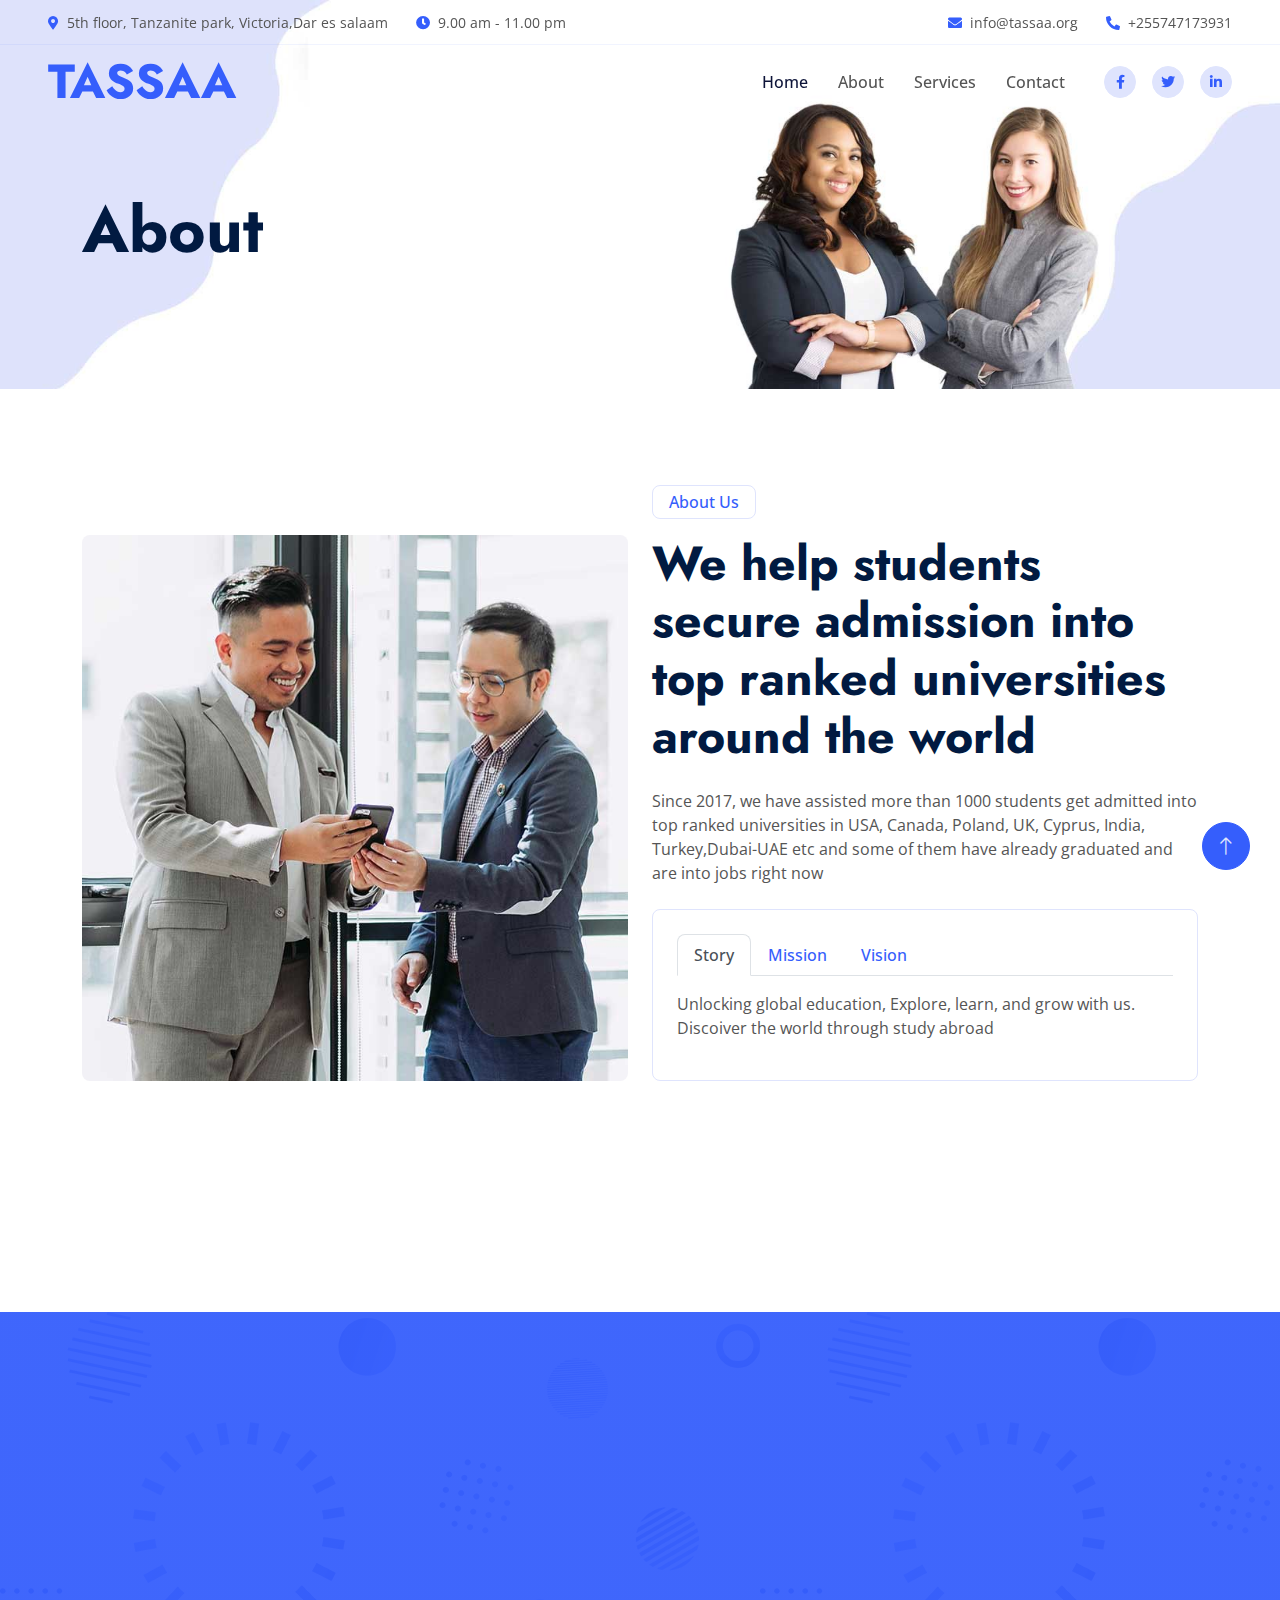
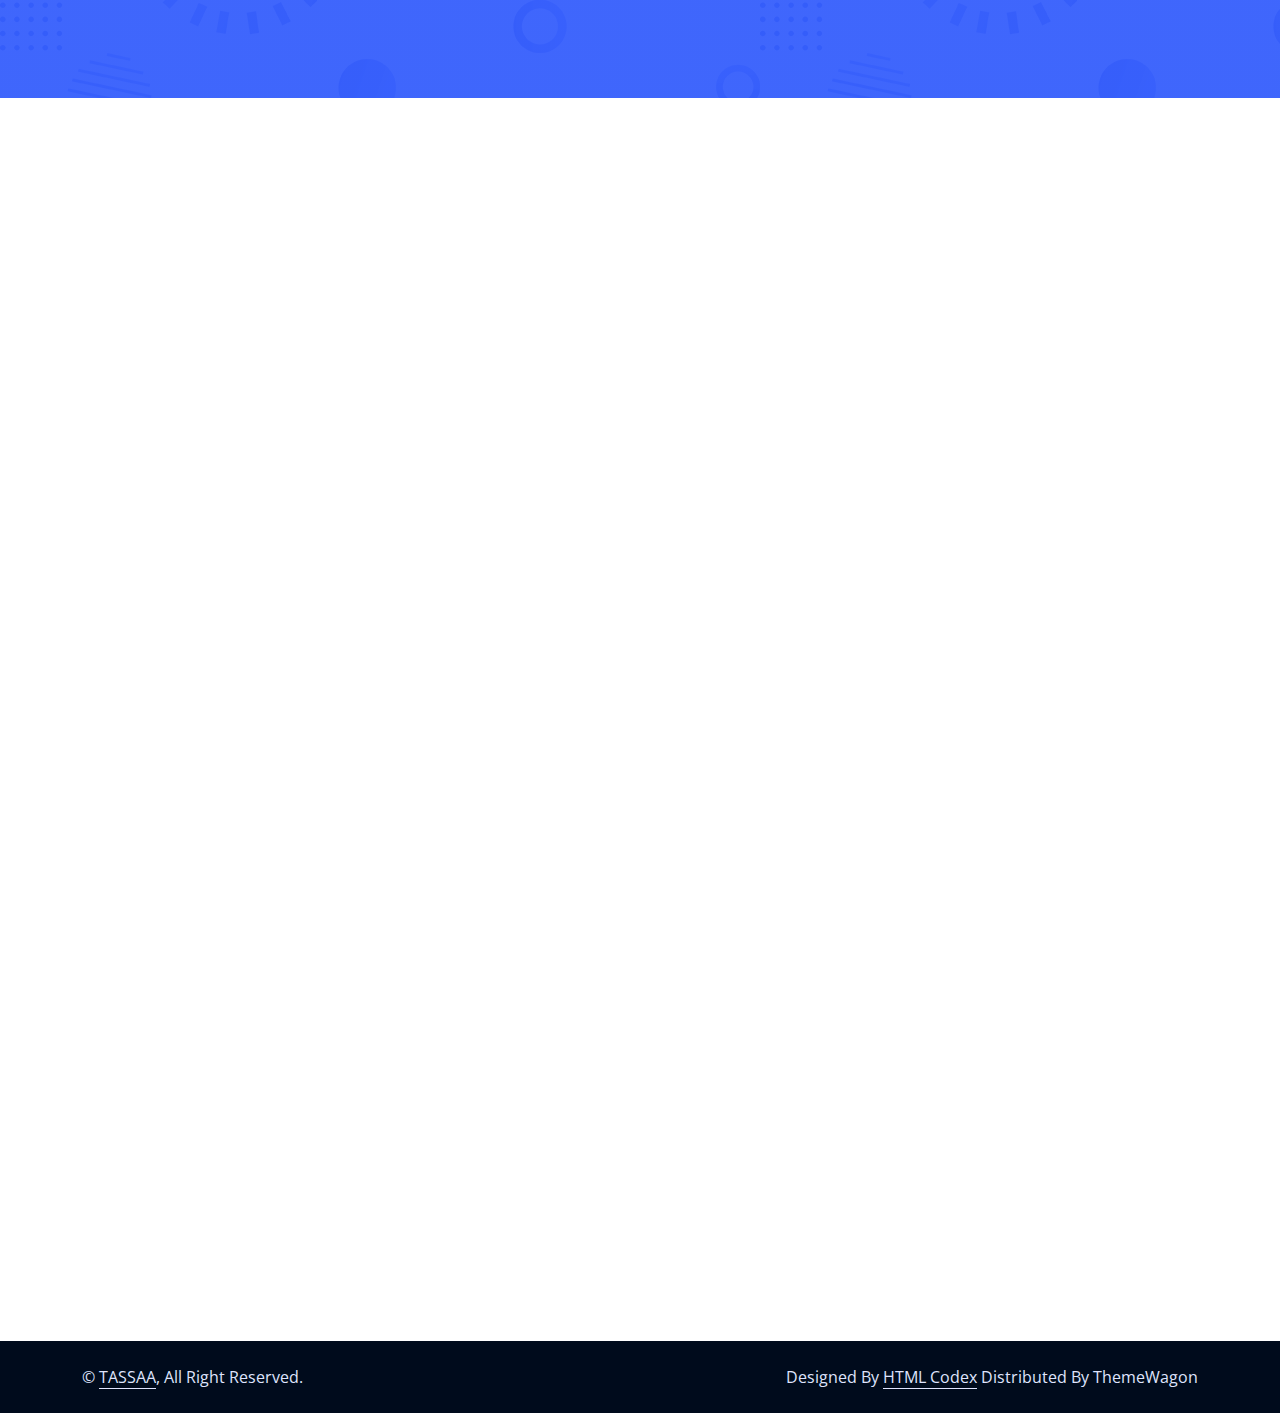
==== commit 0970553c: "icon" ====
--- a/about.html
+++ b/about.html
@@ -230,7 +230,7 @@
                     <hr class="bg-white w-25 mx-auto mb-0">
                 </div>
                 <div class="col-sm-6 col-lg-3 text-center wow fadeIn" data-wow-delay="0.5s">
-                    <i class="fa fa-users-cog fa-3x text-white mb-3"></i>
+                    <i class="fa-3x bi bi-flag-fill text-white mb-3"></i>
                     <h1 class="display-4 text-white" data-toggle="counter-up">14</h1>
                     <span class="fs-5 text-white">Countries Serving</span>
                     <hr class="bg-white w-25 mx-auto mb-0">
